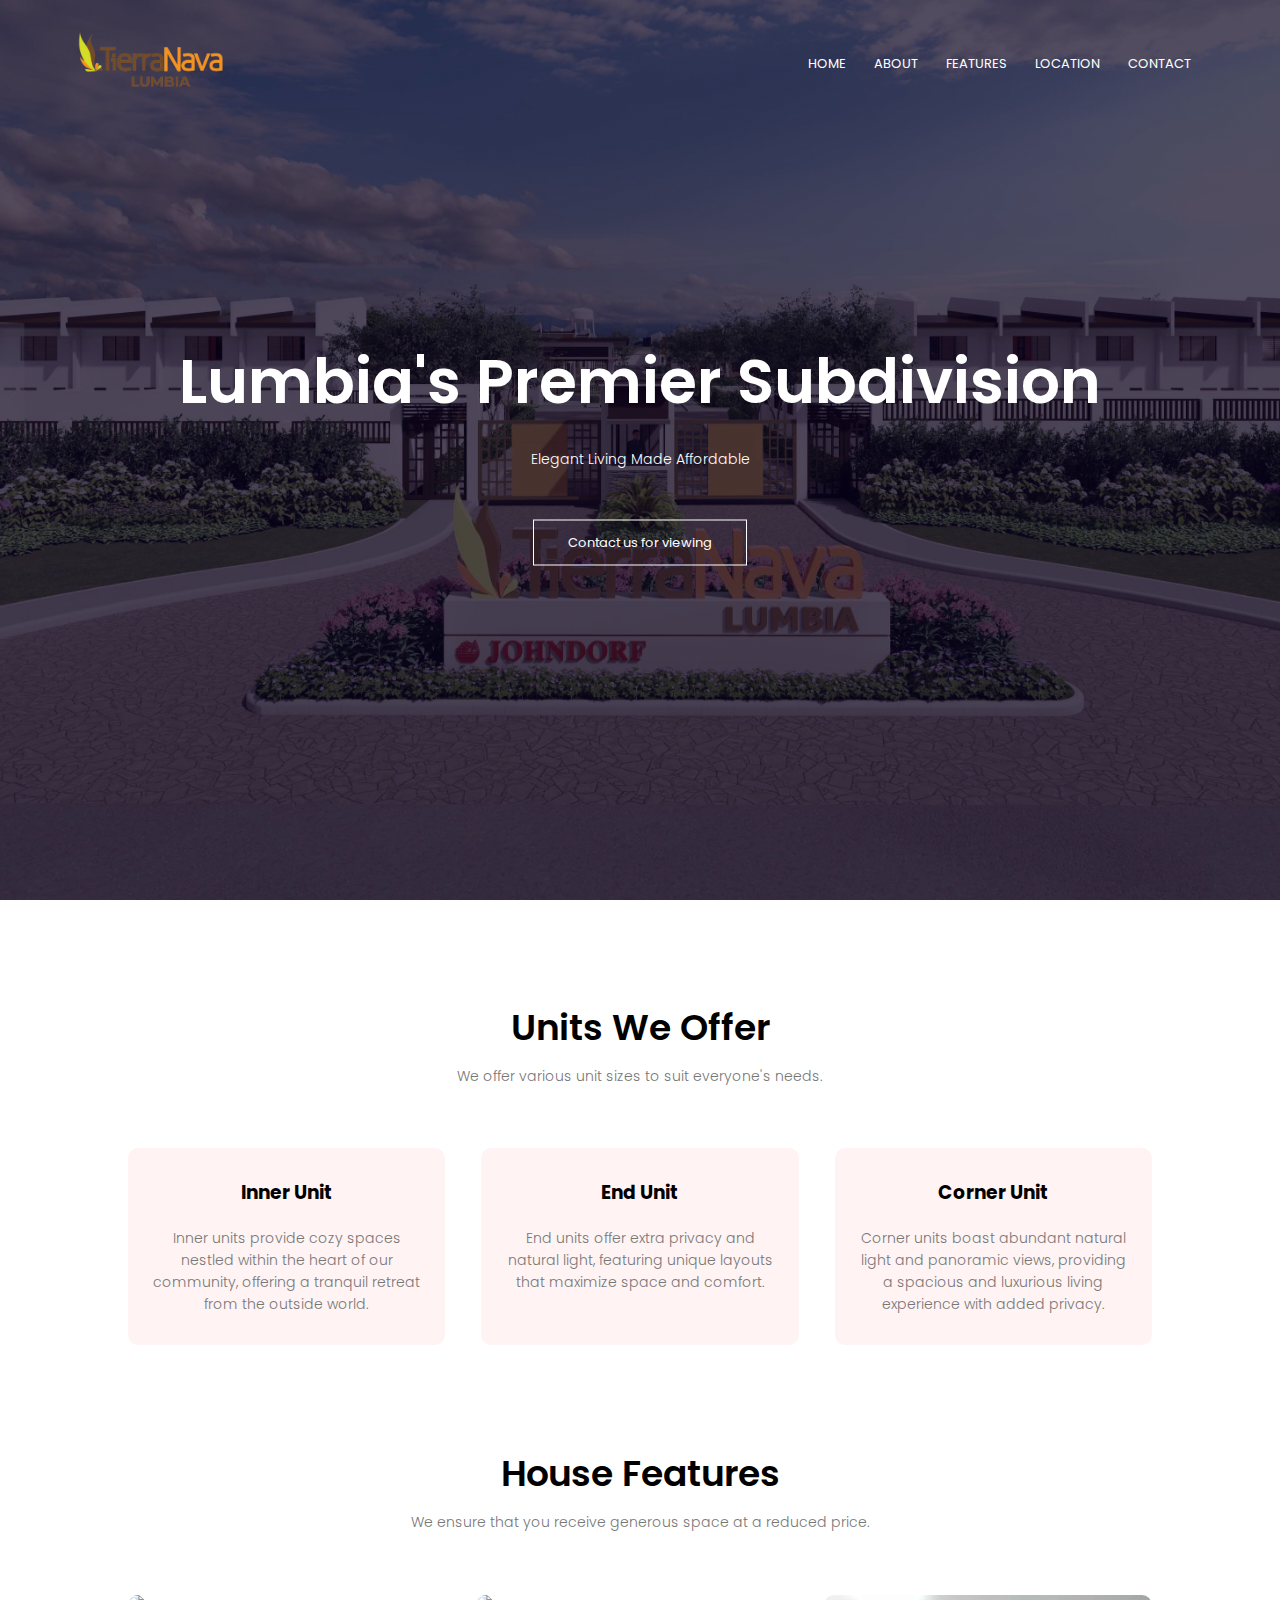
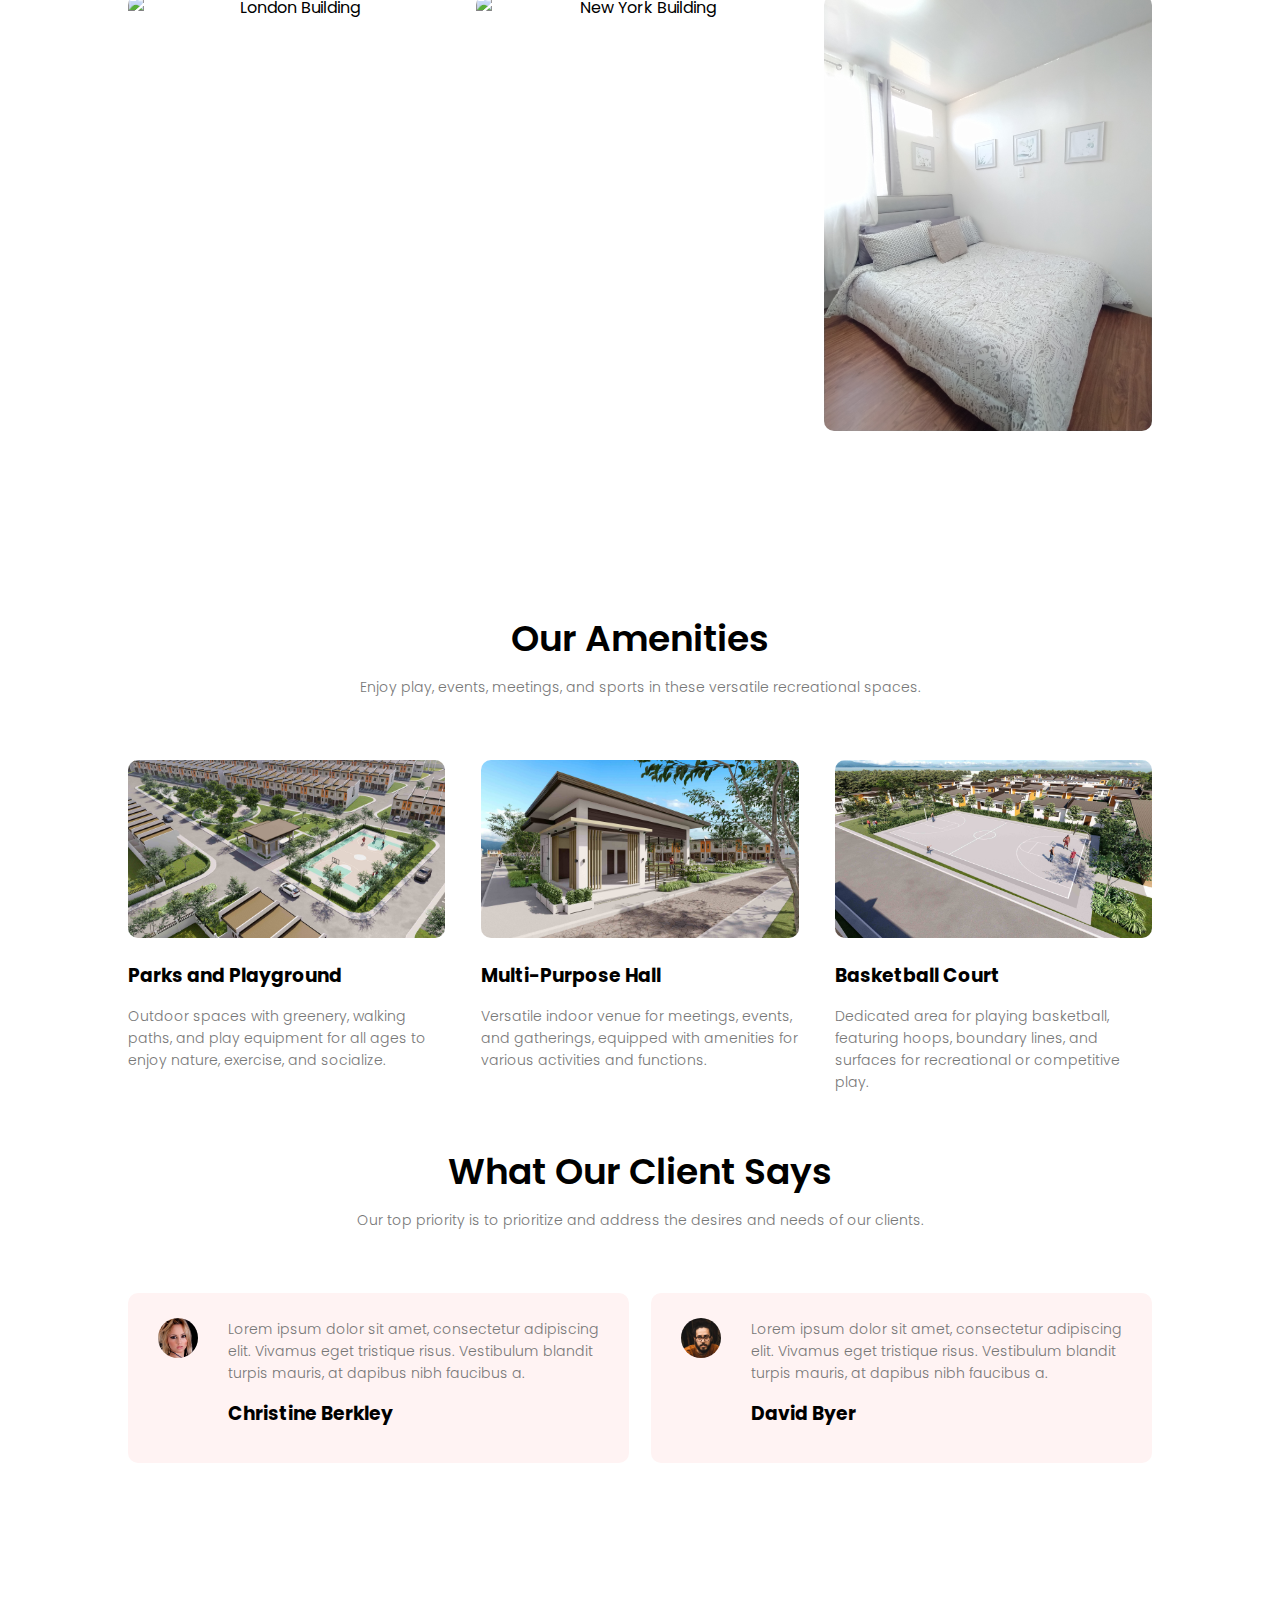
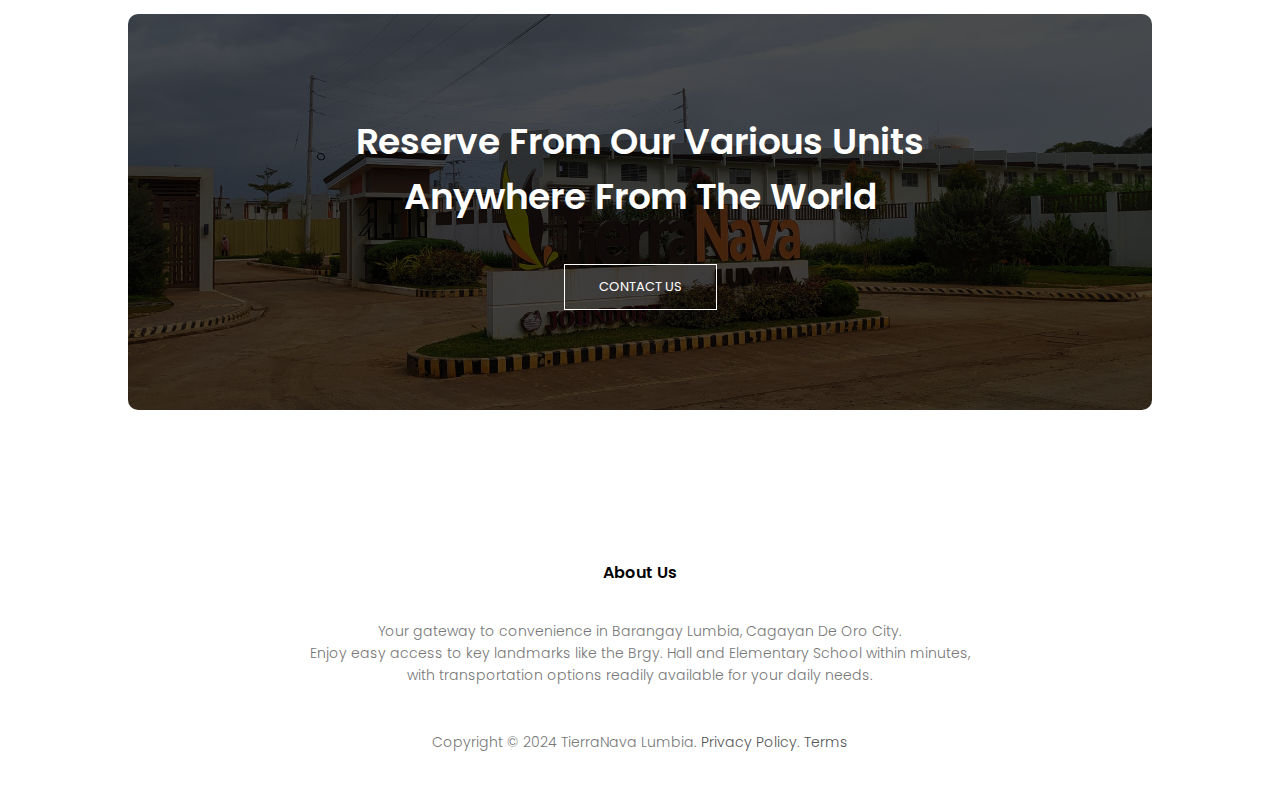
==== index.html @ ba4fcb91 "TierraNava Lumbia" ====
<!DOCTYPE html>
<html lang="en">
    <head>
        <meta charset="UTF-8">
        <meta name="viewport" content="width=device-width, initial-scale=1.0">
        <title>TierraNava Lumbia</title>
        <script src="https://kit.fontawesome.com/95bc58494a.js" crossorigin="anonymous"></script>
        <link rel="stylesheet" href="style.css">
        <link rel="preconnect" href="https://fonts.googleapis.com">
        <link rel="preconnect" href="https://fonts.gstatic.com" crossorigin>
        <link href="https://fonts.googleapis.com/css2?family=Poppins:wght@100;200;300;400;600;700&display=swap" rel="stylesheet">
        
        <section class="header">
            <nav>
                <a href="index.html"><img src="images/TierraNavalogo.png"></a>
                <div class="nav-links" id="navLinks">
                    <i class="fa-solid fa-xmark" onclick="hideMenu()"></i>
                    <ul>
                        <li><a href="index.html">HOME</a></li>
                        <li><a href="about.html">ABOUT</a></li>
                        <li><a href="course.html">FEATURES</a></li>
                        <li><a href="blog.html">LOCATION</a></li>
                        <li><a href="contact.html">CONTACT</a></li>
                    </ul>                    
                </div>
                <i class="fa-solid fa-bars" onclick="showMenu()"></i>
            </nav>
        <div class="text-box">
            <h1>Lumbia's Premier Subdivision</h1>
            <p>Elegant Living Made Affordable</p>
            <a href="contact.html" class="hero-btn">Contact us for viewing</a>
        </div>   

        </section>

        <!-- ----------------- feautures -------------- -->

        <section class="course">
            <h1>Units We Offer</h1>
            <p>We offer various unit sizes to suit everyone's needs.</p>
            
            <div class="row">
                <div class="course-col">
                    <h3>Inner Unit</h3>
                    <p>Inner units provide cozy spaces nestled within the heart of our community, offering a tranquil retreat from the outside world.</p>
                </div>
                <div class="course-col">
                    <h3>End Unit</h3>
                    <p>End units offer extra privacy and natural light, featuring unique layouts that maximize space and comfort.</p>
                </div>
                <div class="course-col">
                    <h3>Corner Unit</h3>
                    <p>Corner units boast abundant natural light and panoramic views, providing a spacious and luxurious living experience with added privacy.</p>
                </div>
            </div>

        </section>

        <!-- ----------------- House -----------------  -->

        <section class="campus">
            <h1>House Features</h1>
            <p>We ensure that you receive generous space at a reduced price.</p>

            <div class="row">
                <div class="campus-col">
                    <img src="images/actual unit.jpg" alt="London Building">
                    <div class="layer">
                        <h3>FACADE</h3>
                    </div>
                </div>
                <div class="campus-col">
                    <img src="images/Living area.jpg" alt="New York Building">
                    <div class="layer">
                        <h3>LOUNGE</h3>
                    </div>
                </div>
                <div class="campus-col">
                    <img src="images/Bedroom.jpg" alt="Washington Building">
                    <div class="layer">
                        <h3>SUITE</h3>
                    </div>
                </div>
            </div>
        </section>

        <!-- ----------------- Facilities ---------------- -->

        <section class="facilities">
            <h1>Our Amenities</h1>
            <p>Enjoy play, events, meetings, and sports in these versatile recreational spaces.</p>
            
            <div class="row">
                <div class="facilities-col">
                    <img src="images/Amenities.jpg" alt="">
                    <h3>Parks and Playground</h3>
                    <p>Outdoor spaces with greenery, walking paths, and play equipment for all ages to enjoy nature, exercise, and socialize.</p>
                </div>
                <div class="facilities-col">
                    <img src="images/mulitpurpose hall.jpg" alt="">
                    <h3>Multi-Purpose Hall</h3>
                    <p>Versatile indoor venue for meetings, events, and gatherings, equipped with amenities for various activities and functions.</p>
                </div>
                <div class="facilities-col">
                    <img src="images/Basketball court.JPG" alt="">
                    <h3>Basketball Court</h3>
                    <p>Dedicated area for playing basketball, featuring hoops, boundary lines, and surfaces for recreational or competitive play.</p>
                </div> 
            </div>       
        </section>


        <!-- -------------testimonials-------------- -->

        <section class="testimonials">
            <h1>What Our Client Says</h1>
            <p>Our top priority is to prioritize and address the desires and needs of our clients.</p>

            <div class="row">
                <div class="testimonials-col">
                    <img src="images/user1.jpg" alt="">
                    <div>
                        <p>Lorem ipsum dolor sit amet, consectetur adipiscing elit. Vivamus eget tristique risus. Vestibulum blandit turpis mauris, at dapibus nibh faucibus a.</p>
                        <h3>Christine Berkley</h3>
                        <i class="fa-solid fa-star"></i>
                        <i class="fa-solid fa-star"></i>
                        <i class="fa-solid fa-star"></i>
                        <i class="fa-solid fa-star"></i>
                        <i class="fa-regular fa-star"></i>
                    </div>
                </div>
                <div class="testimonials-col">
                    <img src="images/user2.jpg" alt="">
                    <div>
                        <p>Lorem ipsum dolor sit amet, consectetur adipiscing elit. Vivamus eget tristique risus. Vestibulum blandit turpis mauris, at dapibus nibh faucibus a.</p>
                        <h3>David Byer</h3>
                        <i class="fa-solid fa-star"></i>
                        <i class="fa-solid fa-star"></i>
                        <i class="fa-solid fa-star"></i>
                        <i class="fa-solid fa-star"></i>
                        <i class="fa-solid fa-star-half-stroke"></i>
                    </div>
                </div>
            </div>
        </section>

        <!-- ------------------ Call To Action -------------- -->

        <section class="cta">
            <h1>Reserve From Our Various Units<br>Anywhere From The World</h1>
            <a href="contact.html" class="hero-btn">CONTACT US</a>
        </section>

        <!-- ---------------- Footer ---------------- -->

        <section class="footer">
            <h4>About Us</h4>
            <p>Your gateway to convenience in Barangay Lumbia, Cagayan De Oro City.<br> Enjoy easy access to key landmarks like the Brgy. Hall and Elementary School within minutes,<br>  with transportation options readily available for your daily needs.</p>
            <div class="icons">
                <i class="fa-brands fa-facebook"></i>
                <i class="fa-brands fa-instagram"></i>
            </div>
            <p>Copyright &copy; 2024 TierraNava Lumbia. <a href="#" class="privacy-link">Privacy Policy</a>. <a href="#" class="privacy-link">Terms</a> </p>
        </section>

        <!-- --------------JavaScript for Toggle Menu------------- -->
        
        <Script>
            var navLinks = document.getElementById("navLinks");

            function showMenu(){
                navLinks.style.right ="0";
            }
            function hideMenu(){
                navLinks.style.right ="-200px";
            }
            
        </Script>

    </body>
</html>
---- style.css ----
*{
    margin: 0;
    padding: 0;
    font-family: 'Poppins', sans-serif;
}
.header{
    min-height: 100vh;
    width: 100%;
    background-image: linear-gradient(rgba(9,0,30,0.7),rgba(9,0,30,0.7)),url(images/Gate.jpg);
    background-position: center;
    background-size: cover;
    position: relative;
}
nav{
    display: flex;
    padding: 2% 6%;
    justify-content: space-between;
    align-items: center;
}
nav img{
    width: 150px;
}
.nav-links{
    flex: 1;
    text-align: right;
}
.nav-links ul li{
    text-decoration: none;
    display: inline-block;
    padding: 8px 12px;
    position: relative;
}
.nav-links ul li a{
    color: #fff;
    text-decoration: none;
    font-size: 13px;
}
.nav-links ul li::after{
    content: '';
    width: 0%;
    height: 2px;
    background: #f44336;
    display: block;
    transition: 0.5s;
}
.nav-links ul li:hover::after{
    width: 100%;
}
.text-box{
    width: 90%;
    color: #fff;
    position: absolute;
    top: 50%;
    left: 50%;
    transform: translate(-50%,-50%);
    text-align: center;
}
.text-box h1{
    font-size: 62px;
}
.text-box p{
    margin: 10px 0 40px;
    font-size: 14px;
    color: #fff;
}
.hero-btn{
    display: inline-block;
    text-decoration: none;
    color: #fff;
    border: 1px solid #fff;
    padding: 12px 34px;
    font-size: 13px;
    background: transparent;
    position: relative;
    cursor: pointer;  
}
.hero-btn:hover{
    border: #f44336;
    background-color: #f44336;
    transition: 1s;
}

nav .fa-solid{
    display: none;
}

@media(max-width: 700px){
    .text-box h1{
        font-size: 20px;
    }
    .nav-links ul li{
        display: block;
    }
    .nav-links{
        position: fixed;
        background: #f44336;
        height: 100vh;
        top: 0;
        right: -200px;
        text-align: left;
        z-index: 2;
        transition: 0.5s;
    }
    nav .fa-solid{
        display: block;
        color: #fff;
        margin: 10px;
        font-size: 22px;
        cursor: pointer;
    }
    .nav-links ul{
        padding: 30px;
    }

}

/* --------course--------- */

.course{
    width: 80%;
    margin: auto;
    text-align: center;
    padding-top: 100px;
}
h1{
    font-size: 36px;
    font-weight: 600;
}
p{
    color: #777;
    font-size: 14px;
    font-weight: 300;
    line-height: 22px;
    padding: 10px;
}
.row{
    margin-top: 5%;
    display: flex;
    justify-content: space-between;
}
.course-col{
    flex-basis: 31%;
    background: #fff3f3;
    border-radius: 10px;
    margin-bottom: 5%;
    padding: 20px 12px;
    box-sizing: border-box;
    transition: 0.5s;
}
h3{
    text-align: center;
    font-weight: 600px;
    margin: 10px 0;
}
.course-col:hover{
    box-shadow: 0 0 20px 0 rgba(0,0,0,0.2);
}

@media(max-width: 700px){
    .row{
        flex-direction: column;
    }
}

/* ---------- campus ----------- */

.campus{
    width: 80%;
    margin: auto;
    text-align: center;
    padding: 50px;
}
.campus-col{
    flex-basis: 32%;
    border-radius: 10px;
    margin-bottom: 30px;
    position: relative;
    overflow: hidden;
}   
.campus-col img{
    width: 100%;
    display: block;
}
.layer{
    background: transparent;
    height: 100%;
    width: 100%;
    position: absolute;
    top: 0;
    left: 0;
    transition: 0.5s;
}
.layer:hover{
    background: rgba(226,0,0,0.7);
}
.layer h3{
    width: 100%;
    font-weight: 500;
    color: #fff;
    font-size: 26px;
    bottom: 0;
    left: 50%;
    transform: translateX(-50%);
    position: absolute;
    opacity: 0;
    transition: 0.5s;
}
.layer:hover h3{
    bottom: 49%;
    opacity: 1;
}

/* ---------facilities-------------- */

.facilities{
    width: 80%;
    margin: auto;
    text-align: center;
    padding-top: 100px;
}
.facilities-col{
    flex-basis: 31%;
    border-radius: 10px;
    margin-bottom: 5%;
    text-align: left;
}
.facilities-col img{
    width: 100%;
    border-radius: 10px;
}
.facilities-col p{
    padding: 0;
}
.facilities-col h3{
    margin-top: 16px;
    margin-bottom: 15px;
    text-align: left;
}

/* -------------- testimonials ------------ */

.testimonials{
    width: 80%;
    margin: auto;
    padding-top: 100%0;
    text-align: center;
}
.testimonials-col{
    flex-basis: 44%;
    border-radius: 10px;
    margin-bottom: 5%;
    text-align: left;
    background: #fff3f3;
    padding: 25px;
    cursor: pointer;
    display: flex;
}
.testimonials-col img{
    height: 40px;
    margin-left: 5px;
    margin-right: 30px;
    border-radius: 50%;
}
.testimonials-col p{
    padding: 0%;
}
.testimonials-col h3{
    margin-top: 15px;
    text-align: left;
}
.testimonials-col .fa-solid, .fa-regular{
    color: #f44336;
}
@media (max-width: 700px){
    .testimonials-col img{
        margin-left: 0px;
        margin-right: 15px;
    }
}

/* ---------- call to action ----------- */
.cta{
    margin: 100px auto;
    width: 80%;
    background-image: linear-gradient(rgba(0,0,0,0.7),rgba(0,0,0,0.7)),url(images/tierranavagate2.jpg);
    background-position: center;
    background-size: cover;
    border-radius: 10px;
    text-align: center;
    padding: 100px 0;
}
.cta h1{
    color: #fff;
    margin-bottom: 40px;
    padding: 0;
}
@media (max-width: 700px){
    .cta h1{
        font-size: 24px;
    }
}

/* ----------- footer ------------------ */
.footer{
    width: 100%;
    text-align: center;
    padding: 30px 0;
}
.footer h4{
    margin-bottom: 25px;
    margin-top: 20px;
    font-weight: 600;
}
.icons .fa-brands{
    color: #f44336;
    margin: 0 13px;
    cursor: pointer;
    padding: 18px 0;
}
.fa-heart{
    color: #f44336;
}
.footer .privacy-link{
    text-decoration: none;
    color:#555;
}
/* --------------- about us page -------------- */

.sub-header{
    height: 50vh;
    width: 100%;
    background-image: linear-gradient(rgba(4,9,30,0.7),rgba(4,9,30,0.7)),url(images/House\ regular\ view.jpg);
    background-position: center;
    background-size: cover;
    text-align: center;
    color: #fff;
} 
.sub-header h1{
    margin-top: 100px;
} 
.about-us{
    width: 80%;
    margin: auto;
    padding-top: 80px;
    padding-bottom: 50px;
} 
.about-col{
    flex-basis: 48%;
    padding: 30px 2px;
}
.about-col img{
    width: 100%;
}
.about-col h1{
    padding-top: 0;
}
.about-col p{
    padding: 15px 0 25px;
}
.red-btn{
    border: 1px solid #f44336;
    background: transparent;
    color: #f44336;
}
.red-btn:hover{
    color: #fff;
}

/* ----------------- blog-content ----------------  */

.blog-content{
    width: 80%;
    margin: auto;
    padding: 60px 0;
}
.blog-left{
    flex-basis: 65%;
}
.blog-left img{
    width: 100%;
}
.blog-left h2{
    color: #222 ;
    font-weight: 600;
    margin: 30px 0;
}
.blog-left p{
    color: #999;
    padding: 0;
}

.blog-right{
    flex-basis: 32%;
}
.blog-right h3{
    background: #f44336;
    color: #fff;
    padding: 7px 0;
    font-size: 16px;
    margin-bottom: 20px;
}
.blog-right div{
    display: flex;
    align-items: center;
    justify-content: space-between;
    color: #555;
    padding: 8px;
    box-sizing: border-box;
}

.comment-box{
    border: 1px solid #ccc;
    margin: 50px 0;
    padding: 10px 20px;
}
.comment-box h3{
    text-align: left;
}
.comment-form input, .comment-form textarea{
    width: 100%;
    padding: 10px;
    margin: 15px 0;
    box-sizing: border-box;
    border: none;
    outline: none;
    background-color: #f0f0f0;
}

.comment-form button{
    margin: 10px 0;
}
@media (max-width: 700px){
    .sub-header h1{
        font-size: 24px;
    }
}

/* ---------------- contact us page -----------------  */

.location{
    width: 80%;
    margin: auto;
    padding: 80px 0;
}
.location iframe{
    width: 100%;
}
.contact-us{
    width: 80%;
    margin: auto;
}
.contact-col{
    flex-basis: 48%;
    margin-bottom: 30px;
}
.contact-col div{
    display: flex;
    align-items: center;
    margin-bottom: 40px;
}
.contact-col div .fa-solid{
    font-size: 28px;
    color: #f44336;
    padding: 10px;
    margin-right: 30px;
}
.contact-col div p{
    padding: 0;
}
.contact-col div h5{
    font-size: 20px;
    margin-bottom: 5px;
    color: #555;
    font-weight: 400;
}
.contact-col input, .contact-col textarea{
    width: 100%;
    padding: 15px;
    margin-bottom: 17px;
    outline: none;
    border: 1px solid #ccc;
    box-sizing: border-box;
}
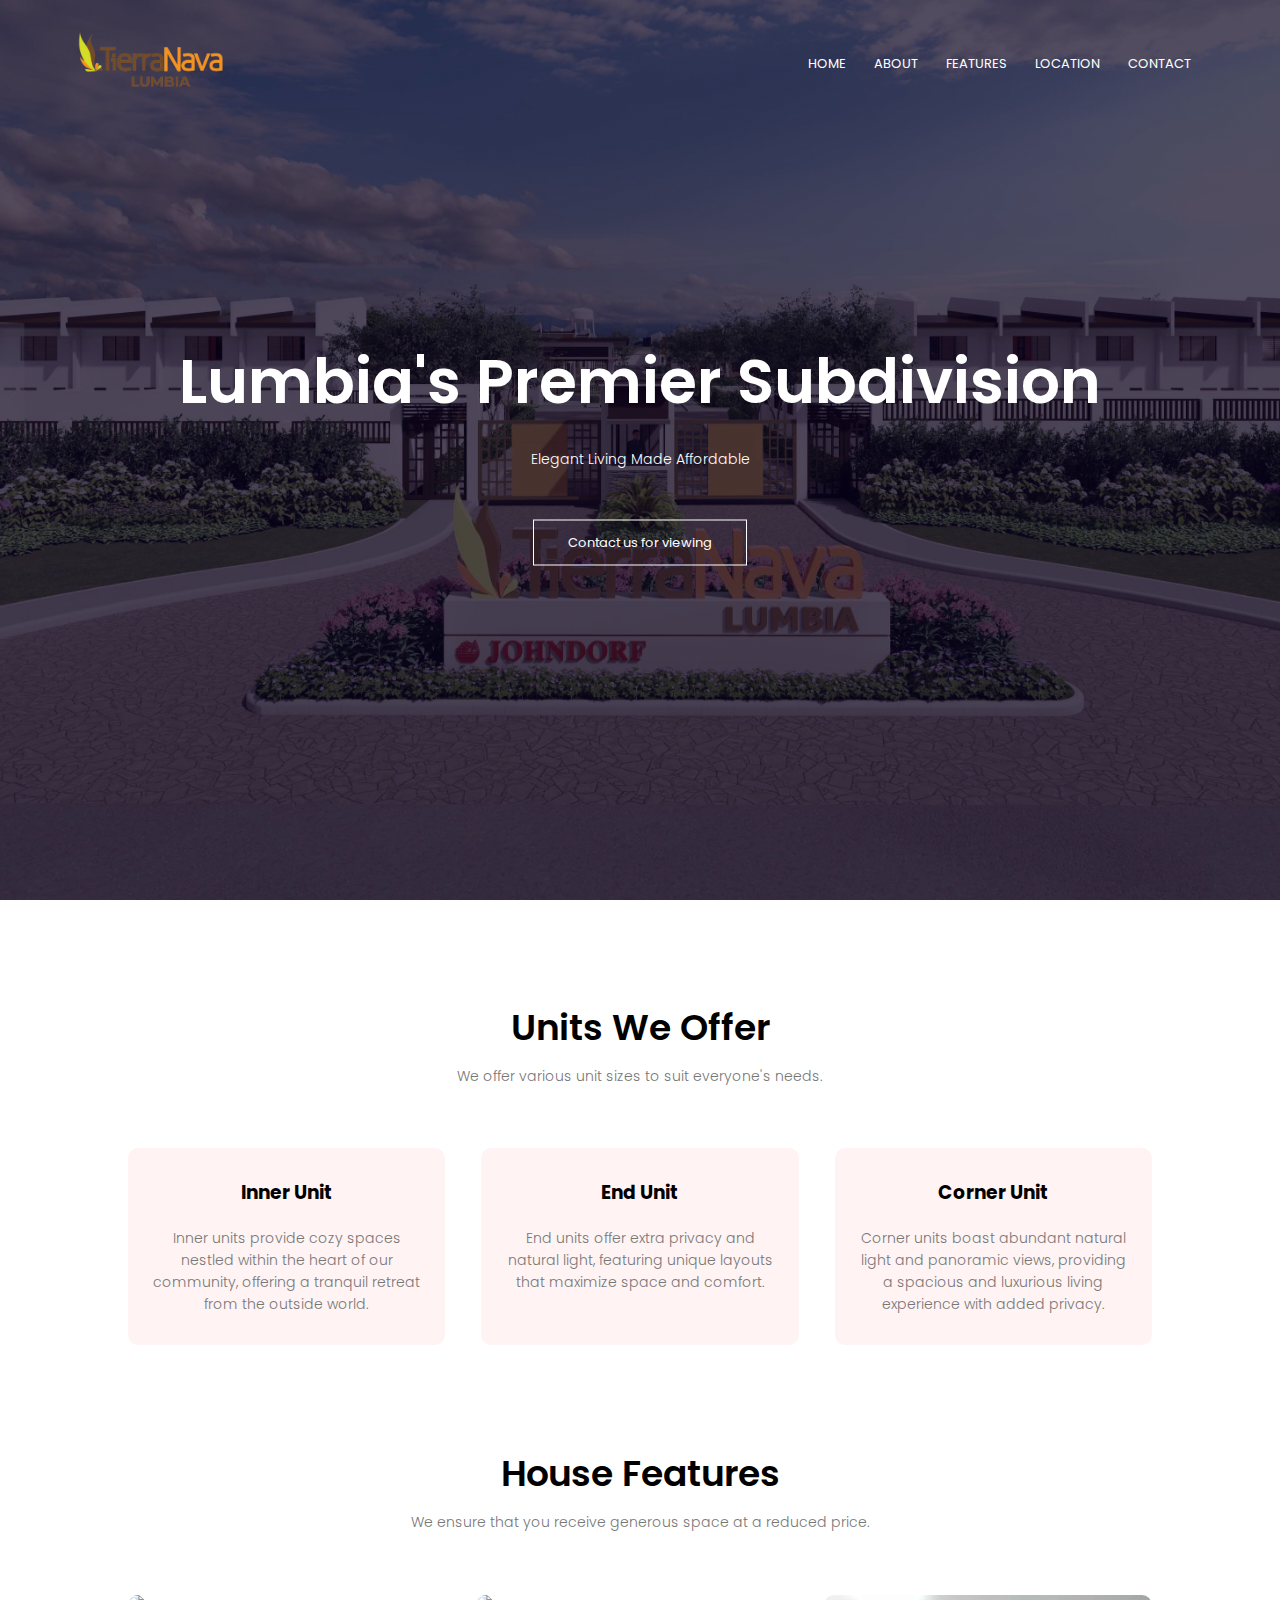
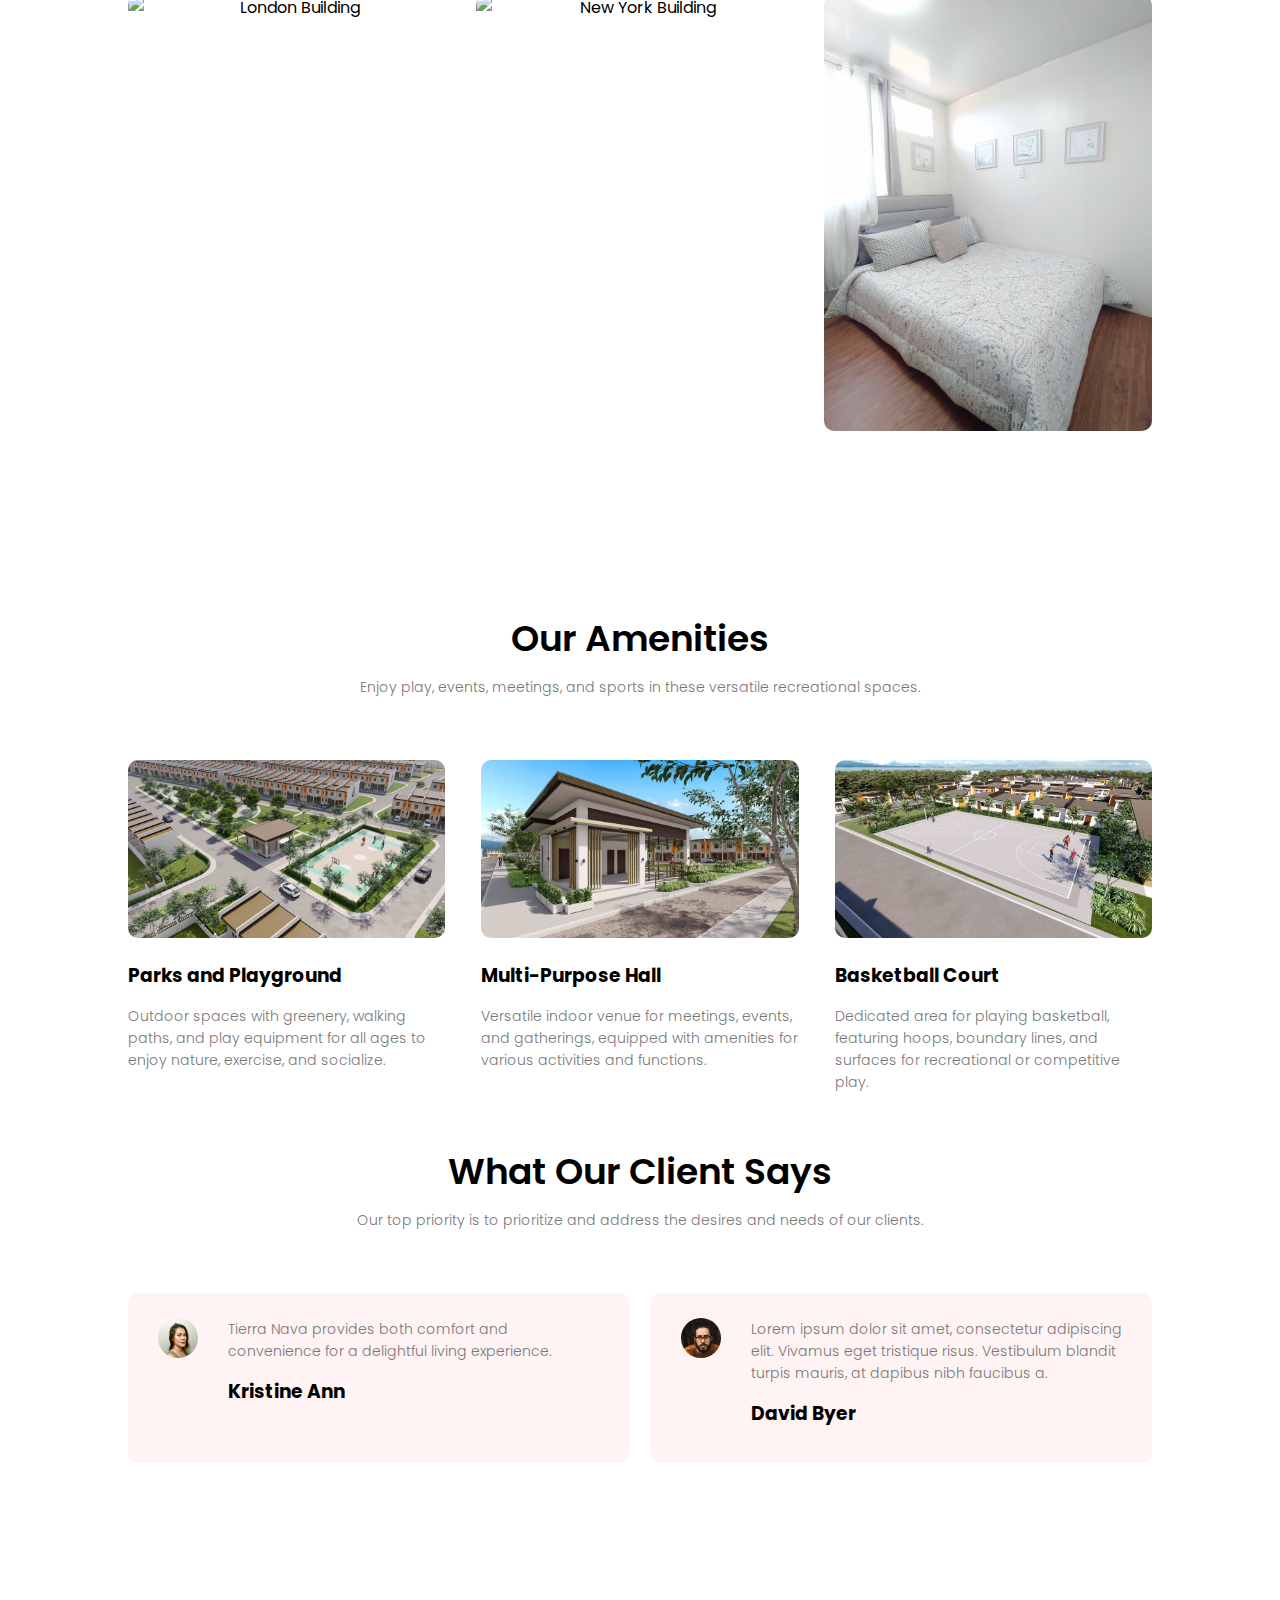
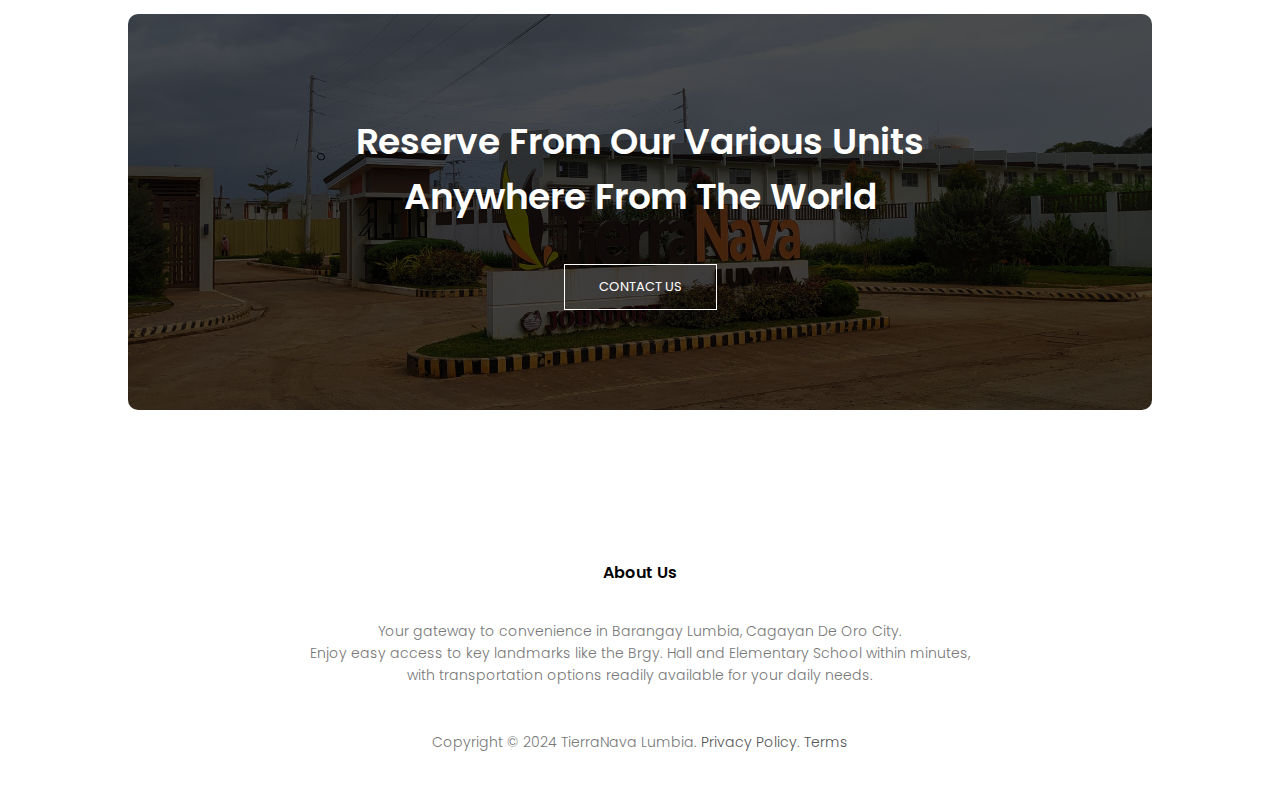
==== commit d350d8ea: "edit testimonials" ====
--- a/index.html
+++ b/index.html
@@ -9,7 +9,27 @@
         <link rel="preconnect" href="https://fonts.googleapis.com">
         <link rel="preconnect" href="https://fonts.gstatic.com" crossorigin>
         <link href="https://fonts.googleapis.com/css2?family=Poppins:wght@100;200;300;400;600;700&display=swap" rel="stylesheet">
-        
+        <!-- Meta Pixel Code -->
+        <script>
+        !function(f,b,e,v,n,t,s)
+        {if(f.fbq)return;n=f.fbq=function(){n.callMethod?
+        n.callMethod.apply(n,arguments):n.queue.push(arguments)};
+        if(!f._fbq)f._fbq=n;n.push=n;n.loaded=!0;n.version='2.0';
+        n.queue=[];t=b.createElement(e);t.async=!0;
+        t.src=v;s=b.getElementsByTagName(e)[0];
+        s.parentNode.insertBefore(t,s)}(window, document,'script',
+        'https://connect.facebook.net/en_US/fbevents.js');
+        fbq('init', '361581173498232');
+        fbq('track', 'PageView');
+        fbq('track', 'Contact');
+        </script>
+        <noscript><img height="1" width="1" style="display:none"
+        src="https://www.facebook.com/tr?id=361581173498232&ev=PageView&noscript=1"
+        /></noscript>
+        <!-- End Meta Pixel Code -->
+        <meta name="facebook-domain-verification" content="bvdm7wyikes1mt2plnw6w252rdeyhg" />
+    </head>
+    <body> 
         <section class="header">
             <nav>
                 <a href="index.html"><img src="images/TierraNavalogo.png"></a>
@@ -118,10 +138,10 @@
 
             <div class="row">
                 <div class="testimonials-col">
-                    <img src="images/user1.jpg" alt="">
+                    <img src="images/client1.jpg" alt="">
                     <div>
-                        <p>Lorem ipsum dolor sit amet, consectetur adipiscing elit. Vivamus eget tristique risus. Vestibulum blandit turpis mauris, at dapibus nibh faucibus a.</p>
-                        <h3>Christine Berkley</h3>
+                        <p>Tierra Nava provides both comfort and convenience for a delightful living experience.</p>
+                        <h3>Kristine Ann</h3>
                         <i class="fa-solid fa-star"></i>
                         <i class="fa-solid fa-star"></i>
                         <i class="fa-solid fa-star"></i>
@@ -160,7 +180,7 @@
                 <i class="fa-brands fa-facebook"></i>
                 <i class="fa-brands fa-instagram"></i>
             </div>
-            <p>Copyright &copy; 2024 TierraNava Lumbia. <a href="#" class="privacy-link">Privacy Policy</a>. <a href="#" class="privacy-link">Terms</a> </p>
+            <p>Copyright &copy; 2024 TierraNava Lumbia. <a href="Privacy-Policy.html" class="privacy-link">Privacy Policy</a>. <a href="Terms.html" class="privacy-link">Terms</a> </p>
         </section>
 
         <!-- --------------JavaScript for Toggle Menu------------- -->
--- a/style.css
+++ b/style.css
@@ -348,7 +348,7 @@
     flex-basis: 48%;
     padding: 30px 2px;
 }
-.about-col img{
+.about-col .video{
     width: 100%;
 }
 .about-col h1{
